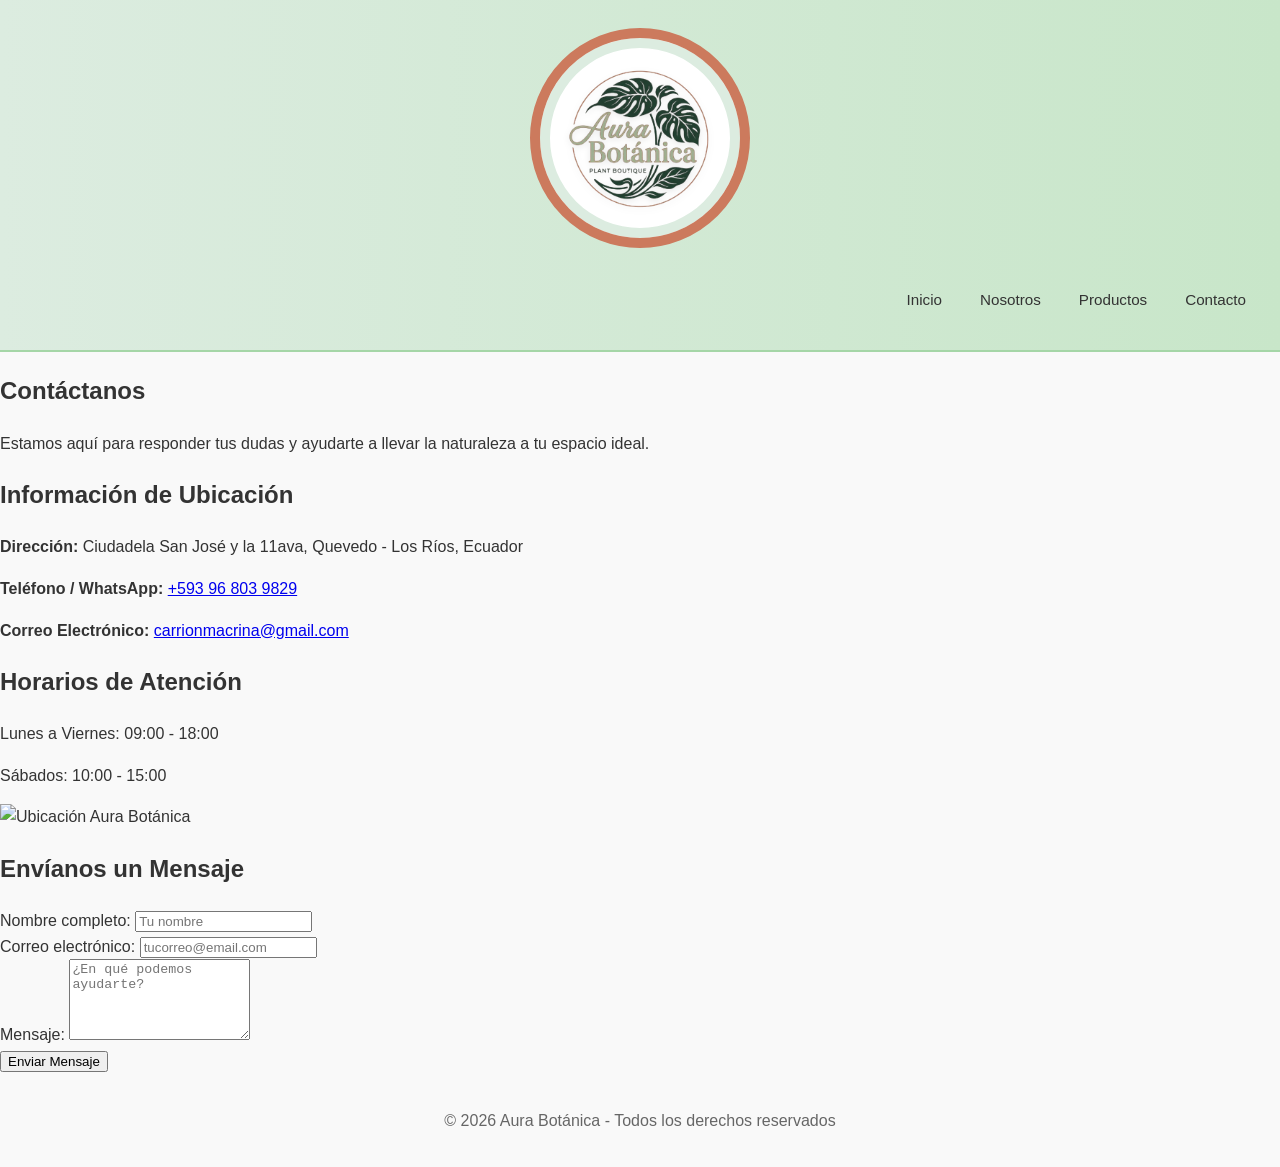
==== contacto.html @ a001159a "Sitio web completo Aura Botanica" ====
<!doctype html>
<html lang="es">
<head>
  <meta charset="utf-8">
  <meta name="viewport" content="width=device-width,initial-scale=1">
  <title>Aura Botánica - Contacto</title>
  <link rel="stylesheet" href="assets/css/style.css">
  <link rel="stylesheet" href="assets/css/responsive.css">
</head>
<body>

  <header class="site-header">
    <div class="logo-contenedor-3d">
        <img src="assets/img/logo.png" alt="Logo Aura Botánica" class="logo-imagen">
    </div>
    <nav class="main-nav">
        <ul>
            <li><a href="index.html">Inicio</a></li>
            <li><a href="nosotros.html">Nosotros</a></li>
            <li><a href="productos.html">Productos</a></li>
            <li><a href="contacto.html" class="active">Contacto</a></li>
        </ul>
    </nav>
  </header>

  <main class="contacto-main">
    <section class="intro-section">
        <h1>Contáctanos</h1>
        <p>Estamos aquí para responder tus dudas y ayudarte a llevar la naturaleza a tu espacio ideal.</p>
    </section>

    <div class="contacto-container">
        <div class="info-contacto">
            <h2>Información de Ubicación</h2>
            <p><strong>Dirección:</strong> Ciudadela San José y la 11ava, Quevedo - Los Ríos, Ecuador</p>
            <p><strong>Teléfono / WhatsApp:</strong> <a href="https://wa.me/593968039829" target="_blank">+593 96 803 9829</a></p>
            <p><strong>Correo Electrónico:</strong> <a href="mailto:carrionmacrina@gmail.com">carrionmacrina@gmail.com</a></p>
            
            <h2>Horarios de Atención</h2>
            <p>Lunes a Viernes: 09:00 - 18:00</p>
            <p>Sábados: 10:00 - 15:00</p>

            <div class="mapa-ubicacion">
                <img src="assets/img/banner.jpg" alt="Ubicación Aura Botánica">
            </div>
        </div>

        <div class="formulario-contacto">
            <h2>Envíanos un Mensaje</h2>
            <form onsubmit="event.preventDefault();">
                <div class="form-group">
                    <label for="nombre">Nombre completo:</label>
                    <input type="text" id="nombre" name="nombre" placeholder="Tu nombre" required>
                </div>

                <div class="form-group">
                    <label for="email">Correo electrónico:</label>
                    <input type="email" id="email" name="email" placeholder="tucorreo@email.com" required>
                </div>

                <div class="form-group">
                    <label for="mensaje">Mensaje:</label>
                    <textarea id="mensaje" name="mensaje" rows="5" placeholder="¿En qué podemos ayudarte?" required></textarea>
                </div>

                <button type="submit" class="cta-button">Enviar Mensaje</button>
            </form>
        </div>
    </div>
  </main>

  <footer class="site-footer">
    <p>© 2026 Aura Botánica - Todos los derechos reservados</p>
  </footer>

</body>
</html>
---- assets/css/style.css ----
:root {
  --bg: #fdfcf0;
  --card: #ffffff;
  --accent: #2c5e2e;
  --text: #4a4a4a;
  --border-color: #d4a373;
}

* {
  box-sizing: border-box;
}

body {
  margin: 0;
  font-family: system-ui, -apple-system, 'Segoe UI', Roboto, 'Helvetica Neue', Arial;
  background: var(--bg);
  color: var(--text);
  -webkit-font-smoothing: antialiased;
  line-height: 1.6;
}

.logo-contenedor-3d {
  width: 220px;
  height: 220px;
  margin: 0 auto 30px auto;
  display: flex;
  justify-content: center;
  align-items: center;
  background: #ffffff;
  border-radius: 50%;
  box-shadow: inset 0 0 0 10px #dcece0;
  border: 10px solid #cc7a5d;
}

.logo-imagen {
  width: 90%;
  height: 90%;
  object-fit: contain;
  filter: drop-shadow(0 2px 3px rgba(0,0,0,0.1));
}

.site-header {
  text-align: center;
  padding: 28px 16px;
  background: linear-gradient(90deg, #dcece0, #c8e6c9);
  border-bottom: 2px solid #a5d6a7;
}

.site-header h1 {
  margin: 0 0 6px;
  color: var(--accent);
}

.site-header p {
  margin: 0;
  color: #555;
}

.productos-grid {
  max-width: 1100px;
  margin: 20px auto;
  padding: 12px;
  display: flex;
  flex-wrap: wrap;
  justify-content: center;
  gap: 20px;
}

.producto {
  background: var(--card);
  width: 260px;
  padding: 16px;
  margin: 8px;
  border: 1px solid #e0e6ef;
  border-radius: 10px;
  box-shadow: 0 4px 10px rgba(0,0,0,0.1);
  display: flex;
  flex-direction: column;
  align-items: center;
  text-align: center;
}

.producto img {
  width: 100%;
  height: 160px;
  object-fit: cover;
  background: #f7f9fc;
  padding: 8px;
  border-radius: 8px;
  border: 1px solid rgba(0, 0, 0, 0.04);
}

.producto h3 {
  margin: 12px 0 8px;
  font-size: 1.1rem;
  color: var(--accent);
}

.producto p {
  margin: 0 0 12px;
  color: #555;
  font-size: 0.95rem;
  text-align: justify;
}

.precio {
  margin-top: auto;
  display: inline-block;
  padding: 8px 12px;
  border-radius: 20px;
  background: linear-gradient(90deg, #f0f7ff, #ffffff);
  border: 1px solid #d4a373;
  color: #a0522d;
  font-weight: 700;
}

.site-footer {
  text-align: center;
  padding: 18px;
  color: #666;
}

.icono-carrito {
  width: 40px !important;
  height: auto !important;
  display: block;
  border: 2px solid #2dda4f;
  border-radius: 50%;
  margin: 10px auto;
  cursor: pointer;
}
---- assets/css/responsive.css ----
/* ===========================================
   RESPONSIVE DESIGN - AURA BOTÁNICA 
   =========================================== */

/* ===== 1. ESTILO BASE ===== */
* {
    box-sizing: border-box;
}

body {
    overflow-x: hidden;
    font-family: Arial, sans-serif;
    background-color: #f9f9f9;
    color: #333;
    margin: 0;
    padding: 0;
}

.container {
    width: 100% !important;
    padding: 0 1rem !important;
    margin: 0 auto !important;
}

header {
    padding: 1rem 0;
}

header .container {
    display: flex;
    flex-wrap: wrap;
    gap: 1rem;
}

header .logo {
    display: flex;
    width: 100%;
    justify-content: center;
    align-items: center;
    gap: 10px;
}

header .logo img {
    height: 45px;
    width: 45px;
}

header .logo h1 {
    font-size: 1.4rem;
    margin: 0;
}

header nav {
    width: 100%;
}

header nav ul {
    display: flex;
    flex-direction: column;
    gap: 0.3rem !important;
    list-style: none;
    padding: 0;
    margin: 0;
}

header nav ul li {
    width: 100%;
}

header nav ul li a {
    display: block;
    padding: 0.7rem;
    text-align: center;
    font-size: 0.95rem;
    text-decoration: none;
    color: #333;
}

.page-header {
    padding: 40px 1rem;
    text-align: center;
}

.page-header h1 {
    font-size: 1.8rem;
    margin-bottom: 10px;
}

.page-header p {
    font-size: 0.95rem;
    color: #666;
}

.productos-grid {
    display: flex;
    flex-wrap: wrap;
    justify-content: center;
    gap: 1.2rem;
    padding: 0;
}

.producto {
    width: 90% !important;
    max-width: 280px;
    background: #fff;
    border: 1px solid #e0e6ef;
    border-radius: 8px;
    box-shadow: 0 4px 10px rgba(0,0,0,0.1);
    display: flex;
    flex-direction: column;
    margin: 0 auto 1rem auto;
}

.producto img {
    width: 100%;
    height: 200px;
    object-fit: cover;
    border-radius: 8px 8px 0 0 !important;
}

.producto h3 {
    font-size: 1.05rem;
    padding: 12px 12px 6px !important;
    margin: 0;
}

.producto .description {
    font-size: 0.85rem;
    padding: 0 12px 8px !important;
    color: #555;
    margin: 0;
}

.producto .price {
    font-size: 1.4rem;
    padding: 8px 12px !important;
    font-weight: bold;
    color: #2e7d32;
    margin: 0;
}

.producto .btn {
    width: calc(100% - 24px) !important;
    padding: 10px !important;
    margin: 8px 12px 12px !important;
    font-size: 0.9rem;
    background-color: #3498db;
    color: #fff;
    border: none;
    border-radius: 4px;
    cursor: pointer;
    text-align: center;
    text-decoration: none;
}

.filter-bar {
    margin-bottom: 1.5rem !important;
    width: 100%;
    display: flex;
    justify-content: center !important;
}

.filter-bar select {
    width: 100%;
    max-width: 280px;
    padding: 10px 12px !important;
    font-size: 0.95rem;
    border: 1px solid #ccc;
    border-radius: 4px;
}

.productos-section {
    padding: 2rem 0 !important;
}


/* ===== 2. ESTILO MÓVIL  ===== */
@media (max-width: 767px) {
    nav {
        display: flex;
        flex-direction: column;
        text-align: center;
        gap: 10px;
    }

    .productos-grid {
        display: grid;
        grid-template-columns: 1fr;
    }

    .producto {
        width: 90%;
        margin: auto;
    }

    header img {
        width: 150px;
    }
}


/* ===== 3. ESTILO TABLET (768px - 1023px) ===== */
@media (min-width: 769px) and (max-width: 1023px) {
    .productos-grid {
        display: grid;
        grid-template-columns: repeat(2, 1fr);
        justify-content: space-between;
    }

    header nav a {
        font-size: 18px;
    }

    header .container {
        gap: 1.5rem;
    }

    header .logo {
        width: auto;
        justify-content: flex-start;
    }

    header .logo img {
        height: 48px;
        width: 48px;
    }

    header .logo h1 {
        font-size: 1.6rem;
    }

    .producto {
        width: 48% !important;
        max-width: none !important;
        margin: 0 0 1rem 0;
    }

    header nav ul {
        flex-direction: row !important;
        gap: 0.5rem !important;
    }

    header nav ul li {
        width: auto;
    }

    header nav ul li a {
        display: inline-block;
        padding: 8px 12px;
        text-align: center;
        font-size: 0.95rem;
    }

    .page-header {
        padding: 50px 1.5rem;
    }

    .page-header h1 {
        font-size: 2.2rem;
    }

    .page-header p {
        font-size: 1rem;
    }

    .producto h3 {
        font-size: 1.15rem;
    }

    .producto .description {
        font-size: 0.9rem;
    }

    .producto .price {
        font-size: 1.5rem;
    }

    .filter-bar {
        justify-content: flex-start !important;
    }

    .filter-bar select {
        max-width: 300px;
        width: auto;
    }

    .productos-section {
        padding: 2.5rem 0 !important;
    }
}


/* ===== 4. ESTILO DESKTOP (>= 1024px) ===== */
@media (min-width: 1024px) {
    header {
        padding: 1.3rem 0;
    }

    header .container {
        gap: 2rem;
    }

    header .logo {
        width: auto;
        justify-content: flex-start;
    }

    header .logo img {
        height: 55px;
        width: 55px;
    }

    header .logo h1 {
        font-size: 1.8rem;
    }

    .productos-grid {
        display: grid !important;
        grid-template-columns: repeat(3, 1fr) !important;
        gap: 25px !important;
        max-width: 1200px !important;
        margin: 0 auto !important;
        padding: 1rem 0 !important;
    }

    .producto {
        width: 100% !important;
        max-width: none !important;
        margin: 0 !important;
    }

    header nav ul {
        flex-direction: row !important;
        gap: 2px !important;
        justify-content: flex-end;
    }

    header nav ul li {
        width: auto;
    }

    header nav ul li a {
        display: inline-block;
        padding: 10px 18px;
        font-size: 0.95rem;
    }

    .page-header {
        padding: 70px 2rem;
    }

    .page-header h1 {
        font-size: 2.8rem;
    }

    .page-header p {
        font-size: 1.1rem;
    }

    .producto h3 {
        font-size: 1.25rem;
        padding: 16px 15px 8px !important;
    }

    .producto .description {
        font-size: 0.9rem;
        padding: 0 15px 10px !important;
    }

    .producto .price {
        font-size: 1.6rem;
        padding: 12px 15px !important;
    }

    .producto .btn {
        padding: 12px !important;
        font-size: 1rem !important;
        margin: 10px 15px 15px !important;
        width: calc(100% - 30px) !important;
    }

    .producto .btn:hover {
        background-color: #0056b3;
        transform: translateY(-2px);
        box-shadow: 0 4px 12px rgba(0, 0, 0, 0.2);
    }

    .filter-bar {
        display: flex !important;
        justify-content: flex-start;
        margin-bottom: 2.5rem !important;
    }

    .filter-bar select {
        max-width: 280px;
        width: auto;
        padding: 12px 15px !important;
    }

    .productos-section {
        padding: 3rem 0 !important;
    }
}


/* ===== 5. ESTILOS GLOBALES ADICIONALES ===== */
img {
    max-width: 100%;
    height: auto;
    display: block;
}

a, button, .producto {
    transition: all 0.3s cubic-bezier(0.4, 0, 0.2, 1);
}

button:focus,
a:focus,
input:focus,
select:focus {
    outline: 2px solid #3498db;
    outline-offset: 2px;
}

.btn {
    font-weight: 600;
}

.btn:active {
    transform: scale(0.98);
}

html {
    scroll-behavior: smooth;
}
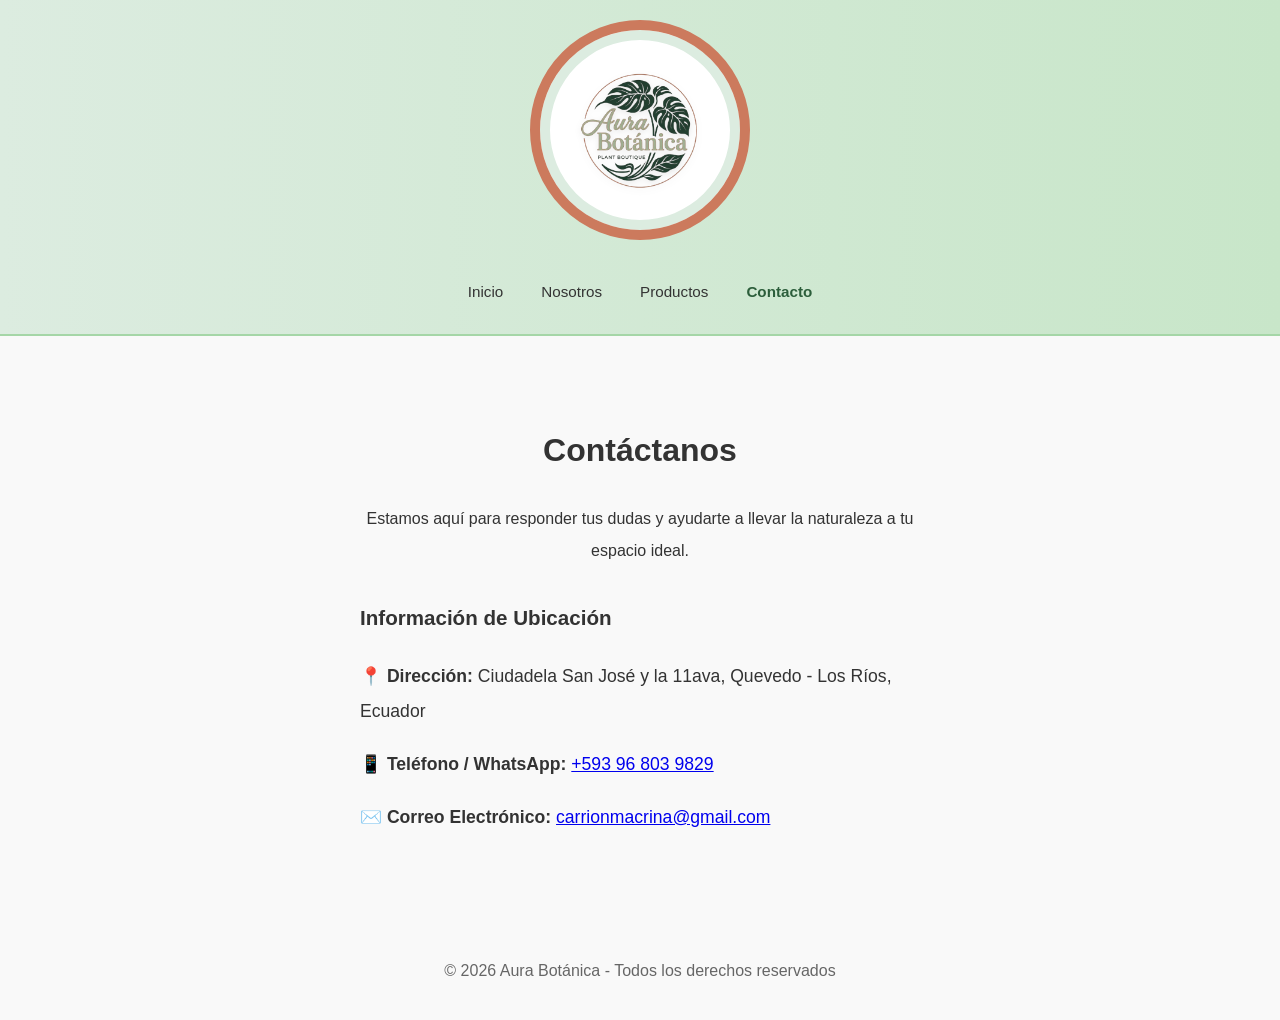
==== commit 0c6202d3: "Actualizacion completa de paginas y diseño Aura Botanica" ====
--- a/contacto.html
+++ b/contacto.html
@@ -3,73 +3,40 @@
 <head>
   <meta charset="utf-8">
   <meta name="viewport" content="width=device-width,initial-scale=1">
-  <title>Aura Botánica - Contacto</title>
+  <title>Contacto - Aura Botánica</title>
   <link rel="stylesheet" href="assets/css/style.css">
   <link rel="stylesheet" href="assets/css/responsive.css">
 </head>
 <body>
 
-  <header class="site-header">
+  <header class="site-header" style="text-align: center; padding: 20px;">
     <div class="logo-contenedor-3d">
-        <img src="assets/img/logo.png" alt="Logo Aura Botánica" class="logo-imagen">
+      <img src="assets/img/logo.png" alt="Logo Aura Botánica" class="logo-imagen" style="max-width: 150px; margin: 0 auto;">
     </div>
-    <nav class="main-nav">
-        <ul>
-            <li><a href="index.html">Inicio</a></li>
-            <li><a href="nosotros.html">Nosotros</a></li>
-            <li><a href="productos.html">Productos</a></li>
-            <li><a href="contacto.html" class="active">Contacto</a></li>
-        </ul>
+    
+    <nav class="site-nav" style="margin-top: 15px;">
+      <ul style="list-style: none; padding: 0; display: flex; justify-content: center; gap: 20px;">
+        <li><a href="index.html">Inicio</a></li>
+        <li><a href="nosotros.html">Nosotros</a></li>
+        <li><a href="productos.html">Productos</a></li>
+        <li><a href="contacto.html" style="font-weight: bold; color: #2c5e3b;">Contacto</a></li>
+      </ul>
     </nav>
   </header>
 
-  <main class="contacto-main">
-    <section class="intro-section">
-        <h1>Contáctanos</h1>
-        <p>Estamos aquí para responder tus dudas y ayudarte a llevar la naturaleza a tu espacio ideal.</p>
-    </section>
+  <main style="max-width: 600px; margin: 40px auto; padding: 20px; line-height: 2;">
+    <h1 style="text-align: center;">Contáctanos</h1>
+    <p style="text-align: center;">Estamos aquí para responder tus dudas y ayudarte a llevar la naturaleza a tu espacio ideal.</p>
 
-    <div class="contacto-container">
-        <div class="info-contacto">
-            <h2>Información de Ubicación</h2>
-            <p><strong>Dirección:</strong> Ciudadela San José y la 11ava, Quevedo - Los Ríos, Ecuador</p>
-            <p><strong>Teléfono / WhatsApp:</strong> <a href="https://wa.me/593968039829" target="_blank">+593 96 803 9829</a></p>
-            <p><strong>Correo Electrónico:</strong> <a href="mailto:carrionmacrina@gmail.com">carrionmacrina@gmail.com</a></p>
-            
-            <h2>Horarios de Atención</h2>
-            <p>Lunes a Viernes: 09:00 - 18:00</p>
-            <p>Sábados: 10:00 - 15:00</p>
-
-            <div class="mapa-ubicacion">
-                <img src="assets/img/banner.jpg" alt="Ubicación Aura Botánica">
-            </div>
-        </div>
-
-        <div class="formulario-contacto">
-            <h2>Envíanos un Mensaje</h2>
-            <form onsubmit="event.preventDefault();">
-                <div class="form-group">
-                    <label for="nombre">Nombre completo:</label>
-                    <input type="text" id="nombre" name="nombre" placeholder="Tu nombre" required>
-                </div>
-
-                <div class="form-group">
-                    <label for="email">Correo electrónico:</label>
-                    <input type="email" id="email" name="email" placeholder="tucorreo@email.com" required>
-                </div>
-
-                <div class="form-group">
-                    <label for="mensaje">Mensaje:</label>
-                    <textarea id="mensaje" name="mensaje" rows="5" placeholder="¿En qué podemos ayudarte?" required></textarea>
-                </div>
-
-                <button type="submit" class="cta-button">Enviar Mensaje</button>
-            </form>
-        </div>
+    <div style="margin-top: 30px; font-size: 1.1em;">
+        <h3>Información de Ubicación</h3>
+        <p>📍 <strong>Dirección:</strong> Ciudadela San José y la 11ava, Quevedo - Los Ríos, Ecuador</p>
+        <p>📱 <strong>Teléfono / WhatsApp:</strong> <a href="https://wa.me/593968039829" target="_blank">+593 96 803 9829</a></p>
+        <p>✉️ <strong>Correo Electrónico:</strong> <a href="mailto:carrionmacrina@gmail.com">carrionmacrina@gmail.com</a></p>
     </div>
   </main>
 
-  <footer class="site-footer">
+  <footer class="site-footer" style="text-align: center; margin-top: 50px; padding: 20px;">
     <p>© 2026 Aura Botánica - Todos los derechos reservados</p>
   </footer>
 
